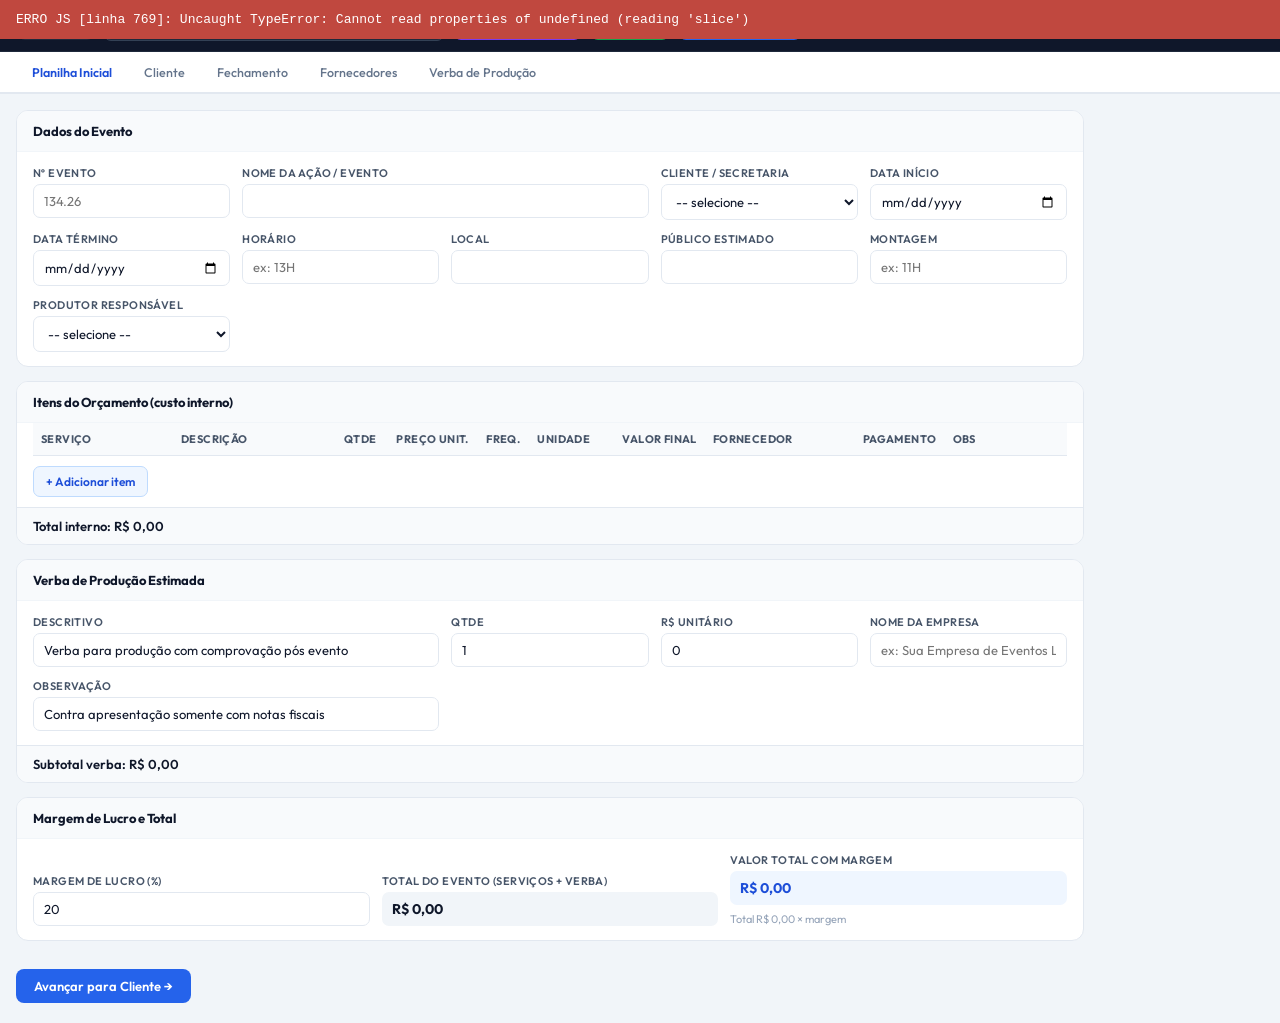
==== planilha.html @ ce7d6e11 "Add files via upload" ====
<!DOCTYPE html>
<html lang="pt-BR">
<head>
<meta charset="UTF-8">
<meta name="viewport" content="width=device-width, initial-scale=1.0">
<title>Planilha Orçamentária</title>
<link rel="preconnect" href="https://fonts.googleapis.com">
<link rel="preconnect" href="https://fonts.gstatic.com" crossorigin>
<link href="https://fonts.googleapis.com/css2?family=Outfit:wght@400;500;600;700&display=swap" rel="stylesheet">
<style>
/* Reset e base */
*, *::before, *::after { box-sizing: border-box; margin: 0; padding: 0; }
body { font-family: 'Outfit', 'Inter', sans-serif; background: #F1F5F9; color: #0F172A; font-size: 13px; }

/* ── Topbar GEP-style ── */
.plnl-topbar {
  position: sticky; top: 0; z-index: 100;
  background: #0F172A; color: #fff;
  display: flex; align-items: center; gap: 10px;
  padding: 10px 18px; border-bottom: 1px solid #1E293B;
  min-height: 52px;
}
.plnl-topbar-title { font-size: 14px; font-weight: 600; flex: 1; white-space: nowrap; overflow: hidden; text-overflow: ellipsis; }
.plnl-topbar-sub { font-size: 11px; color: #94A3B8; }
.plnl-btn { padding: 7px 13px; border: none; border-radius: 7px; font-size: 12px; font-weight: 600; cursor: pointer; display: inline-flex; align-items: center; gap: 5px; font-family: inherit; }
.plnl-btn-close { background: #1E293B; color: #94A3B8; }
.plnl-btn-close:hover { background: #334155; color: #fff; }
.plnl-btn-save { background: #16A34A; color: #fff; }
.plnl-btn-save:hover { background: #15803D; }
.plnl-btn-excel { background: #2563EB; color: #fff; }
.plnl-btn-excel:hover { background: #1D4ED8; }
.plnl-btn-vincular { background: #7C3AED; color: #fff; }
.plnl-btn-vincular:hover { background: #6D28D9; }
#plnlNomeInput {
  background: #1E293B; border: 1px solid #334155; border-radius: 7px;
  color: #fff; padding: 6px 10px; font-size: 13px; font-weight: 600;
  font-family: inherit; min-width: 200px; flex: 1; max-width: 340px;
}
#plnlNomeInput::placeholder { color: #475569; }
#plnlNomeInput:focus { outline: none; border-color: #2563EB; }

/* ── Tabs ── */
.plnl-tabs-bar {
  background: #fff; border-bottom: 2px solid #E2E8F0;
  display: flex; gap: 0; overflow-x: auto; padding: 0 16px;
  position: sticky; top: 52px; z-index: 90;
}
.plnl-tabs-bar::-webkit-scrollbar { height: 3px; }
.plnl-tabs-bar::-webkit-scrollbar-thumb { background: #CBD5E1; }
.plnl-tab {
  padding: 12px 16px; font-size: 12.5px; font-weight: 500;
  color: #64748B; cursor: pointer; white-space: nowrap;
  border-bottom: 2px solid transparent; margin-bottom: -2px;
  transition: color .15s, border-color .15s;
}
.plnl-tab:hover { color: #1D4ED8; }
.plnl-tab.active { color: #1D4ED8; border-bottom-color: #2563EB; font-weight: 600; }

/* ── Conteúdo ── */
.content-area { padding: 16px; max-width: 1100px; }
.tab-section { display: none; }
.tab-section.active { display: block; }

/* ── Cards ── */
.card { background: #fff; border: 1px solid #E2E8F0; border-radius: 12px; margin-bottom: 14px; overflow: hidden; }
.card-title { font-size: 13px; font-weight: 700; color: #0F172A; padding: 12px 16px; border-bottom: 1px solid #F1F5F9; background: #F8FAFC; }
.card--accent .card-title { background: #EFF6FF; color: #1D4ED8; border-bottom-color: #DBEAFE; }
.card--fech .card-title { background: #F0FDF4; color: #166534; border-bottom-color: #DCFCE7; }
.card--forn .card-title { background: #FFFBEB; color: #92400E; border-bottom-color: #FEF3C7; }
.card--verba .card-title { background: #FFF1F2; color: #9F1239; border-bottom-color: #FFE4E6; }
.card--cad .card-title { background: #F8FAFC; }

/* ── Form grid ── */
.form-grid { display: grid; grid-template-columns: repeat(auto-fit, minmax(180px, 1fr)); gap: 12px; padding: 14px 16px; }
.form-field { display: flex; flex-direction: column; gap: 4px; }
.form-field.col-span-2 { grid-column: span 2; }
.form-field.col-span-3 { grid-column: span 3; }
.form-field label { font-size: 11px; font-weight: 600; color: #475569; text-transform: uppercase; letter-spacing: .4px; }
.form-field input, .form-field select, .form-field textarea {
  padding: 8px 10px; border: 1.5px solid #E2E8F0; border-radius: 7px;
  font-size: 13px; color: #0F172A; background: #fff; font-family: inherit;
  transition: border-color .15s;
}
.form-field input:focus, .form-field select:focus, .form-field textarea:focus {
  outline: none; border-color: #2563EB;
}
.form-field input[readonly], .form-field input[disabled] {
  background: #F8FAFC; color: #64748B;
}
.form-field textarea { resize: vertical; min-height: 60px; }
.total-display { padding: 8px 10px; background: #F1F5F9; border-radius: 7px; font-weight: 700; font-size: 14px; color: #0F172A; }
.total-display--hl { background: #EFF6FF; color: #1D4ED8; }
.total-hint { font-size: 11px; color: #94A3B8; margin-top: 3px; }

/* ── Tabelas ── */
.table-wrap { overflow-x: auto; padding: 0 16px; }
table { width: 100%; border-collapse: collapse; font-size: 12.5px; }
thead tr { background: #F8FAFC; }
th { padding: 9px 8px; text-align: left; font-size: 11px; font-weight: 700; color: #475569; text-transform: uppercase; letter-spacing: .4px; border-bottom: 1.5px solid #E2E8F0; white-space: nowrap; }
td { padding: 8px 6px; border-bottom: 1px solid #F1F5F9; vertical-align: middle; }
tr:last-child td { border-bottom: none; }
td input, td select { width: 100%; padding: 5px 7px; border: 1.5px solid transparent; border-radius: 5px; font-size: 12px; font-family: inherit; background: transparent; color: #0F172A; }
td input:focus, td select:focus { outline: none; border-color: #2563EB; background: #fff; }
td input[list] { min-width: 120px; }
.col-del { width: 30px; }
.col-num { width: 90px; }
.col-sm { width: 80px; }
.col-servico { width: 130px; }
.col-forn { min-width: 150px; }
.col-desc { min-width: 160px; }
.col-obs { min-width: 120px; }
.btn-del { background: none; border: none; cursor: pointer; color: #DC2626; font-size: 15px; padding: 2px 6px; border-radius: 4px; }
.btn-del:hover { background: #FEF2F2; }

/* ── Rodapé de tabela ── */
.table-actions { display: flex; gap: 8px; padding: 10px 16px; flex-wrap: wrap; align-items: center; }
.btn-table-add { padding: 7px 12px; background: #EFF6FF; color: #1D4ED8; border: 1px solid #BFDBFE; border-radius: 7px; font-size: 12px; font-weight: 600; cursor: pointer; font-family: inherit; }
.btn-table-add:hover { background: #DBEAFE; }
.btn-table-sec { padding: 7px 12px; background: #F0FDF4; color: #166534; border: 1px solid #BBF7D0; border-radius: 7px; font-size: 12px; font-weight: 600; cursor: pointer; font-family: inherit; }
.btn-table-sec:hover { background: #DCFCE7; }
.total-bar { padding: 10px 16px; background: #F8FAFC; border-top: 1px solid #E2E8F0; font-size: 13px; font-weight: 600; color: #0F172A; }

/* ── Info note ── */
.info-note { margin-bottom: 12px; padding: 10px 14px; background: #EFF6FF; border: 1px solid #BFDBFE; border-radius: 8px; font-size: 12px; color: #1E40AF; }
.info-note--cad { background: #F0FDF4; border-color: #BBF7D0; color: #166534; }

/* ── Ações de seção ── */
.section-actions { display: flex; gap: 8px; align-items: center; padding: 14px 0 4px; flex-wrap: wrap; }
.btn-next { padding: 9px 18px; background: #2563EB; color: #fff; border: none; border-radius: 8px; font-size: 13px; font-weight: 600; cursor: pointer; font-family: inherit; }
.btn-next:hover { background: #1D4ED8; }
.btn-back { padding: 9px 18px; background: #F1F5F9; color: #475569; border: 1px solid #E2E8F0; border-radius: 8px; font-size: 13px; font-weight: 600; cursor: pointer; font-family: inherit; }
.btn-back:hover { background: #E2E8F0; }
.btn-print { padding: 9px 14px; background: #F8FAFC; color: #475569; border: 1px solid #E2E8F0; border-radius: 8px; font-size: 13px; cursor: pointer; font-family: inherit; }
.msg { font-size: 12px; color: #64748B; }

/* ── Modal vincular ── */
.plnl-modal-bg { display:none; position:fixed; inset:0; background:rgba(0,0,0,.5); z-index:999; align-items:center; justify-content:center; }
.plnl-modal-bg.open { display:flex; }
.plnl-modal { background:#fff; border-radius:14px; padding:24px; max-width:480px; width:90%; }
.plnl-modal h3 { font-size:15px; font-weight:700; margin-bottom:14px; color:#0F172A; }
.plnl-modal select { width:100%; padding:10px; border:1.5px solid #E2E8F0; border-radius:8px; font-size:13px; font-family:inherit; color:#0F172A; margin-bottom:14px; }
.plnl-modal-btns { display:flex; gap:8px; justify-content:flex-end; }
</style>
</head>
<body>

<!-- TOPBAR GEP-style -->
<div class="plnl-topbar">
  <button class="plnl-btn plnl-btn-close" onclick="plnlClose()" title="Fechar">✕ Fechar</button>
  <input type="text" id="plnlNomeInput" placeholder="Nome da planilha..." oninput="plnlAutoSave()">
  <button class="plnl-btn plnl-btn-vincular" onclick="plnlAbrirVincular()">🔗 Vincular evento</button>
  <button class="plnl-btn plnl-btn-save" onclick="plnlSalvar()">💾 Salvar</button>
  <button class="plnl-btn plnl-btn-excel" onclick="gerarExcel()">📊 Exportar Excel</button>
</div>

<!-- BARRA DE ABAS -->
<div class="plnl-tabs-bar">
  <div class="plnl-tab active" onclick="plnlTab('inicial')">Planilha Inicial</div>
  <div class="plnl-tab" onclick="plnlTab('cliente')">Cliente</div>
  <div class="plnl-tab" onclick="plnlTab('fechamento')">Fechamento</div>
  <div class="plnl-tab" onclick="plnlTab('fornecedores')">Fornecedores</div>
  <div class="plnl-tab" onclick="plnlTab('verba')">Verba de Produção</div>
  
  
</div>

<!-- CONTEÚDO DAS ABAS -->
<div class="content-area">

      <!-- Datalists globais -->
      <datalist id="dl-fornecedores"></datalist>
      <datalist id="dl-servicos">
        <option value="Iluminação Cênica">
        <option value="Iluminação de Palco">
        <option value="Sonorização">
        <option value="Gerador">
        <option value="Estrutura de Palco">
        <option value="Estrutura Metálica">
        <option value="Tendas">
        <option value="Segurança">
        <option value="Brigadistas">
        <option value="Decoração">
        <option value="Buffet">
        <option value="Filmagem">
        <option value="Fotografia">
        <option value="Transmissão ao Vivo">
        <option value="Rádio Comunicação">
        <option value="Limpeza">
        <option value="Transporte">
        <option value="Hospedagem">
        <option value="Locução">
        <option value="Atrações Artísticas">
      </datalist>

      <!-- ===== ABA 1: PLANILHA INICIAL ===== -->
      <div class="tab-section active" id="tab-inicial">

        <div class="card">
          <div class="card-title">Dados do Evento</div>
          <div class="form-grid">
            <div class="form-field">
              <label>Nº Evento</label>
              <input type="text" id="numEvento" placeholder="134.26">
            </div>
            <div class="form-field col-span-2">
              <label>Nome da Ação / Evento</label>
              <input type="text" id="nomeEvento">
            </div>
            <div class="form-field">
              <label>Cliente / Secretaria</label>
              <select id="cliente"></select>
            </div>
            <div class="form-field">
              <label>Data Início</label>
              <input type="date" id="dataInicio">
            </div>
            <div class="form-field">
              <label>Data Término</label>
              <input type="date" id="dataTermino">
            </div>
            <div class="form-field">
              <label>Horário</label>
              <input type="text" id="horario" placeholder="ex: 13H">
            </div>
            <div class="form-field">
              <label>Local</label>
              <input type="text" id="local">
            </div>
            <div class="form-field">
              <label>Público Estimado</label>
              <input type="text" id="publicoEstimado">
            </div>
            <div class="form-field">
              <label>Montagem</label>
              <input type="text" id="montagem" placeholder="ex: 11H">
            </div>
            <div class="form-field">
              <label>Produtor Responsável</label>
              <select id="produtor"></select>
            </div>
          </div>
        </div>

        <div class="card">
          <div class="card-title">Itens do Orçamento (custo interno)</div>
          <div class="table-wrap">
            <table id="itensTable">
              <thead>
                <tr>
                  <th style="min-width:140px">Serviço</th>
                  <th style="min-width:160px">Descrição</th>
                  <th style="width:60px;text-align:center">Qtde</th>
                  <th style="width:90px;text-align:right">Preço Unit.</th>
                  <th style="width:55px;text-align:center">Freq.</th>
                  <th style="width:90px">Unidade</th>
                  <th style="width:100px;text-align:right">Valor Final</th>
                  <th style="min-width:150px">Fornecedor</th>
                  <th style="width:90px">Pagamento</th>
                  <th style="min-width:100px">OBS</th>
                  <th style="width:28px"></th>
                </tr>
              </thead>
              <tbody id="itensBody"></tbody>
            </table>
          </div>
          <div class="table-actions">
            <button type="button" class="btn-table-add" id="addRowBtn">+ Adicionar item</button>
          </div>
          <div class="total-bar">Total interno: <span id="totalGeral">R$ 0,00</span></div>
        </div>

        <div class="card">
          <div class="card-title">Verba de Produção Estimada</div>
          <div class="form-grid">
            <div class="form-field col-span-2">
              <label>Descritivo</label>
              <input type="text" id="verbaEstDescritivo" value="Verba para produção com comprovação pós evento">
            </div>
            <div class="form-field">
              <label>Qtde</label>
              <input type="number" id="verbaEstQtde" step="any" value="1">
            </div>
            <div class="form-field">
              <label>R$ Unitário</label>
              <input type="number" id="verbaEstUnitario" step="any" value="0">
            </div>
            <div class="form-field">
              <label>Nome da Empresa</label>
              <input type="text" id="nomeEmpresa" placeholder="ex: Sua Empresa de Eventos Ltda">
            </div>
            <div class="form-field col-span-2">
              <label>Observação</label>
              <input type="text" id="verbaEstObs" value="Contra apresentação somente com notas fiscais">
            </div>
          </div>
          <div class="total-bar">Subtotal verba: <span id="totalVerbaEst">R$ 0,00</span></div>
        </div>

        <div class="card">
          <div class="card-title">Margem de Lucro e Total</div>
          <div class="form-grid" style="align-items:end">
            <div class="form-field">
              <label>Margem de Lucro (%)</label>
              <input type="number" id="margemLucro" step="any" value="20">
            </div>
            <div class="form-field">
              <label>Total do Evento (Serviços + Verba)</label>
              <div class="total-display" id="totalDoEvento">R$ 0,00</div>
            </div>
            <div class="form-field">
              <label>Valor Total com Margem</label>
              <div class="total-display total-display--hl" id="valorComMargem">R$ 0,00</div>
              <div class="total-hint">Total <span id="custoBaseMargem">R$ 0,00</span> × margem</div>
            </div>
          </div>
        </div>

        <div class="section-actions">
          <button type="button" class="btn-next" id="avancarClienteBtn">Avançar para Cliente →</button>
        </div>
      </div>

      <!-- ===== ABA 2: CLIENTE ===== -->
      <div class="tab-section" id="tab-cliente">
        <div class="info-note">
          Este é o documento que será encaminhado ao cliente. Os dados do evento vêm automaticamente da Planilha Inicial.
          Use "Trazer itens" para importar os itens já lançados (o preço pode ser editado para aplicar markup).
        </div>

        <div class="card card--accent">
          <div class="card-title">Resumo do Evento</div>
          <div class="form-grid">
            <div class="form-field"><label>Projeto Nº</label><input type="text" id="cProjeto" readonly></div>
            <div class="form-field col-span-2"><label>Evento</label><input type="text" id="cEvento" readonly></div>
            <div class="form-field"><label>Data</label><input type="text" id="cData" readonly></div>
            <div class="form-field"><label>Horário</label><input type="text" id="cHorario" readonly></div>
            <div class="form-field"><label>Local</label><input type="text" id="cLocal" readonly></div>
            <div class="form-field"><label>PAX / Público</label><input type="text" id="cPax" readonly></div>
          </div>
        </div>

        <div class="card card--accent">
          <div class="card-title">Itens da Proposta ao Cliente</div>
          <div class="table-wrap">
            <table id="clienteItensTable">
              <thead>
                <tr>
                  <th class="col-servico">Serviço</th>
                  <th class="col-desc">Descrição</th>
                  <th class="col-num">Qtde</th>
                  <th class="col-num">R$ Unitário</th>
                  <th class="col-num">Freq.</th>
                  <th class="col-num">Valor Final</th>
                  <th class="col-del"></th>
                </tr>
              </thead>
              <tbody id="clienteItensBody"></tbody>
            </table>
          </div>
          <div class="table-actions">
            <button type="button" class="btn-table-sec" id="trazerItensBtn">↺ Trazer itens da Planilha Inicial</button>
            <button type="button" class="btn-table-add" id="addClienteRowBtn">+ Adicionar item</button>
          </div>
          <div class="total-bar">Valor total ao cliente: <span id="totalCliente">R$ 0,00</span></div>
        </div>

        <div class="card card--accent">
          <div class="card-title">Condições</div>
          <div class="form-grid">
            <div class="form-field col-span-3">
              <label>Observações</label>
              <textarea id="observacoes" rows="2"></textarea>
            </div>
            <div class="form-field">
              <label>Prazo de Validade do Orçamento</label>
              <input type="text" id="prazoValidade" placeholder="ex: 10 dias">
            </div>
          </div>
        </div>

        <div class="section-actions">
          <button type="button" class="btn-back" id="voltarInicialBtn">← Planilha Inicial</button>
          <button type="button" class="btn-next" id="avancarFechamentoBtn">Avançar para Fechamento →</button>
        </div>
      </div>

      <!-- ===== ABA 3: FECHAMENTO ===== -->
      <div class="tab-section" id="tab-fechamento">
        <div class="info-note">
          Aqui o produtor fecha os custos reais do evento. Use "Trazer itens" para importar e ajuste o que mudou.
        </div>

        <div class="card card--fech">
          <div class="card-title">Dados do Evento</div>
          <div class="form-grid">
            <div class="form-field"><label>Nº do Evento</label><input type="text" id="numEventoFech"></div>
            <div class="form-field"><label>Cliente / Secretaria</label><select id="clienteFech"></select></div>
            <div class="form-field col-span-2"><label>Nome da Ação / Evento</label><input type="text" id="nomeEventoFech"></div>
            <div class="form-field"><label>Data Início</label><input type="date" id="dataInicioFech"></div>
            <div class="form-field"><label>Data Término</label><input type="date" id="dataTerminoFech"></div>
            <div class="form-field"><label>Horário</label><input type="text" id="horarioFech"></div>
            <div class="form-field"><label>Local</label><input type="text" id="localFech"></div>
            <div class="form-field"><label>Público Estimado</label><input type="text" id="publicoEstimadoFech"></div>
            <div class="form-field"><label>Montagem</label><input type="text" id="montagemFech"></div>
            <div class="form-field"><label>Produtor Responsável</label><select id="produtorFech"></select></div>
          </div>
          <div class="table-actions" style="margin-top:8px">
            <button type="button" class="btn-table-sec" id="atualizarHeaderFechBtn">↺ Atualizar dados (da Planilha Inicial)</button>
          </div>
        </div>

        <div class="card card--fech">
          <div class="card-title">Itens de Fechamento</div>
          <div class="table-wrap">
            <table id="fechamentoItensTable">
              <thead>
                <tr>
                  <th class="col-servico">Serviço</th>
                  <th class="col-desc">Descrição</th>
                  <th class="col-num">Qtde</th>
                  <th class="col-num">Preço Unit.</th>
                  <th class="col-num">Freq.</th>
                  <th class="col-sm">Unidade</th>
                  <th class="col-num">Valor Final</th>
                  <th class="col-forn">Fornecedor</th>
                  <th class="col-sm">Pagamento</th>
                  <th class="col-obs">OBS</th>
                  <th class="col-del"></th>
                </tr>
              </thead>
              <tbody id="fechamentoItensBody"></tbody>
            </table>
          </div>
          <div class="table-actions">
            <button type="button" class="btn-table-sec" id="trazerFechamentoBtn">↺ Trazer itens da Planilha Inicial</button>
            <button type="button" class="btn-table-add" id="addFechamentoRowBtn">+ Adicionar item</button>
          </div>
          <div class="total-bar">Total de fechamento: <span id="totalFechamento">R$ 0,00</span></div>
        </div>

        <div class="section-actions">
          <button type="button" class="btn-back" id="voltarClienteBtn">← Cliente</button>
          <button type="button" class="btn-next" id="avancarFornecedoresBtn">Avançar para Fornecedores →</button>
        </div>
      </div>

      <!-- ===== ABA 4: FORNECEDORES ===== -->
      <div class="tab-section" id="tab-fornecedores">
        <div class="info-note">
          Controle de pagamento aos fornecedores. Use "Trazer fornecedores" para importar automaticamente cada fornecedor
          único usado no fechamento com valor total já preenchido.
        </div>

        <div class="card card--forn">
          <div class="card-title">Resumo do Evento</div>
          <div class="form-grid">
            <div class="form-field"><label>Cliente</label><input type="text" id="fCliente" readonly></div>
            <div class="form-field"><label>Nº do Evento</label><input type="text" id="fNumEvento" readonly></div>
            <div class="form-field col-span-2"><label>Evento</label><input type="text" id="fEvento" readonly></div>
            <div class="form-field"><label>Data Início</label><input type="text" id="fDataInicio" readonly></div>
            <div class="form-field"><label>Local</label><input type="text" id="fLocal" readonly></div>
            <div class="form-field"><label>Produtor</label><input type="text" id="fProdutor" readonly></div>
          </div>
        </div>

        <div class="card card--forn">
          <div class="card-title">Fornecedores</div>
          <div class="table-wrap">
            <table id="fornecedoresTable">
              <thead>
                <tr>
                  <th class="col-forn">Fornecedor</th>
                  <th>CNPJ</th>
                  <th>Contato</th>
                  <th>Telefone</th>
                  <th class="col-num">Valor Final</th>
                  <th class="col-sm">Pagamento</th>
                  <th>Vencimento</th>
                  <th class="col-obs">Observações</th>
                  <th class="col-del"></th>
                </tr>
              </thead>
              <tbody id="fornecedoresBody"></tbody>
            </table>
          </div>
          <div class="table-actions">
            <button type="button" class="btn-table-sec" id="trazerFornecedoresBtn">↺ Trazer fornecedores do Fechamento</button>
            <button type="button" class="btn-table-add" id="addFornecedorRowBtn">+ Adicionar fornecedor</button>
          </div>
          <div class="total-bar">Total a pagar: <span id="totalFornecedores">R$ 0,00</span></div>
        </div>

        <div class="section-actions">
          <button type="button" class="btn-back" id="voltarFechamentoBtn">← Fechamento</button>
          <button type="button" class="btn-print" id="imprimirFornecedoresBtn">Imprimir</button>
          <button type="button" class="btn-next" id="avancarVerbaBtn">Avançar para Verba →</button>
        </div>
      </div>

      <!-- ===== ABA 5: VERBA DE PRODUÇÃO ===== -->
      <div class="tab-section" id="tab-verba">
        <div class="info-note">
          Registre aqui os gastos de verba de produção. Ao final, use "Exportar Excel" para baixar o arquivo completo.
        </div>

        <div class="card card--verba">
          <div class="card-title">Resumo do Evento</div>
          <div class="form-grid">
            <div class="form-field"><label>Nº do Evento</label><input type="text" id="vNumEvento" readonly></div>
            <div class="form-field"><label>Data do Evento</label><input type="text" id="vData" readonly></div>
            <div class="form-field col-span-2"><label>Evento</label><input type="text" id="vEvento" readonly></div>
            <div class="form-field"><label>Produtor</label><input type="text" id="vProdutor" readonly></div>
          </div>
        </div>

        <div class="card card--verba">
          <div class="card-title">Itens de Verba de Produção</div>
          <div class="table-wrap">
            <table id="verbaTable">
              <thead>
                <tr>
                  <th class="col-forn">Produtor</th>
                  <th class="col-desc">Item</th>
                  <th class="col-num">Valor (R$)</th>
                  <th class="col-obs">OBS</th>
                  <th class="col-del"></th>
                </tr>
              </thead>
              <tbody id="verbaBody"></tbody>
            </table>
          </div>
          <div class="table-actions">
            <button type="button" class="btn-table-add" id="addVerbaRowBtn">+ Adicionar item</button>
          </div>
          <div class="total-bar">Total de verba gasta: <span id="totalVerba">R$ 0,00</span></div>
          <div id="totalPorProdutor" style="margin-top:10px;border-top:1px solid var(--border);padding-top:10px;font-size:13px;color:var(--text-secondary)"></div>
        </div>

        <div class="section-actions">
          <button type="button" class="btn-back" id="voltarFornecedoresBtn">← Fornecedores</button>
          <button type="button" class="btn-print" id="imprimirVerbaBtn">Imprimir</button>
          <span class="msg" id="msg"></span>
        </div>
      </div>

      <!-- ===== ABA CADASTRO ===== -->
      
      </div>

      <!-- ===== ABA CATÁLOGO DE SERVIÇOS ===== -->
      
      </div>

    </div><!-- end content-area -->

<!-- MODAL: Vincular Evento -->
<div class="plnl-modal-bg" id="plnlVincularModal">
  <div class="plnl-modal">
    <h3>🔗 Vincular a uma Visita / Evento</h3>
    <select id="plnlVincularSel">
      <option value="">-- selecione --</option>
    </select>
    <div class="plnl-modal-btns">
      <button class="plnl-btn plnl-btn-close" onclick="plnlFecharVincular()">Cancelar</button>
      <button class="plnl-btn plnl-btn-save" onclick="plnlConfirmarVincular()">Vincular e preencher</button>
    </div>
  </div>
</div>

<!-- datalist para fornecedores (autocomplete) -->
<datalist id="dl-fornecedores"></datalist>
<datalist id="dl-servicos"></datalist>
<datalist id="dl-catalogo-gep"></datalist>

<script src="lib/exceljs.min.js"></script>
<script src="js/data.js"></script>
<script src="js/app.js"></script>
<script src="js/excel.js"></script>
<script>
/* ── Integração GEP ── */
var _plnlId = null;
var _plnlIsNew = false;
var _autoSaveTimer = null;

function plnlGetId(){
  if(_plnlId) return _plnlId;
  var params = new URLSearchParams(window.location.search);
  _plnlId = params.get('id') || localStorage.getItem('plnl_open_id') || ('plnl_'+Date.now());
  _plnlIsNew = localStorage.getItem('plnl_is_new') === '1';
  return _plnlId;
}

/* Trocar showTab do app original pelo plnlTab */
function plnlTab(name){
  document.querySelectorAll('.tab-section').forEach(function(s){ s.classList.remove('active'); });
  document.querySelectorAll('.plnl-tab').forEach(function(t){ t.classList.remove('active'); });
  var sec = document.getElementById('tab-'+name);
  if(sec) sec.classList.add('active');
  var tabs = ['inicial','cliente','fechamento','fornecedores','verba'];
  var idx = tabs.indexOf(name);
  var allTabs = document.querySelectorAll('.plnl-tab');
  if(allTabs[idx]) allTabs[idx].classList.add('active');
  atualizarTopbar && atualizarTopbar();
}
/* Override showTab do app.js */
window.showTab = function(name){ plnlTab(name); };

/* ── Carregar dados GEP nos dropdowns ── */
function plnlInitGEPData(){
  /* Fornecedores */
  var forns = [];
  try{ forns = JSON.parse(localStorage.getItem('vtp_fornecedores_v1')||'[]'); }catch(e){}
  var dl = document.getElementById('dl-fornecedores');
  if(dl){ dl.innerHTML = ''; forns.forEach(function(f){ var o=document.createElement('option'); o.value=f.nome||f.name||''; dl.appendChild(o); }); }
  window.fornecedorNomes = forns.map(function(f){ return f.nome||f.name||''; });
  window.fornecedorPrazo = {};
  window.fornecedorData = {};
  forns.forEach(function(f){
    var n = f.nome||f.name||'';
    if(f.prazo) window.fornecedorPrazo[n] = f.prazo;
    window.fornecedorData[n] = f;
  });

  /* Catálogo de serviços — GEP */
  var cat = [];
  try{ cat = JSON.parse(localStorage.getItem('vtp_catalogo_v1')||'[]'); }catch(e){}
  window._gepCatalogo = cat;
  ['dl-servicos','dl-catalogo-gep'].forEach(function(dlId){
    var dlEl = document.getElementById(dlId);
    if(!dlEl) return;
    dlEl.innerHTML = '';
    cat.forEach(function(s){
      var o = document.createElement('option');
      o.value = s.nome || s.servico || s || '';
      if(s.preco) o.dataset.preco = s.preco;
      dlEl.appendChild(o);
    });
  });

  /* Secretarias no select cliente */
  var secs = [];
  try{ secs = JSON.parse(localStorage.getItem('vtp_secretarias_v1')||'[]'); }catch(e){}
  var secNames = secs.map(function(s){ return s.nome||s||''; }).filter(Boolean);
  if(!secNames.length && window.LISTAS) secNames = window.LISTAS.secretarias||[];
  ['cliente','clienteFech'].forEach(function(id){
    var sel=document.getElementById(id);
    if(!sel) return;
    sel.innerHTML='<option value="">-- selecione --</option>';
    secNames.forEach(function(s){ var o=document.createElement('option'); o.value=s; o.textContent=s; sel.appendChild(o); });
  });

  /* Produtores */
  var prods = [];
  try{ prods = JSON.parse(localStorage.getItem('vtp_produtores_v1')||'[]'); }catch(e){}
  var prodNames = prods.map(function(p){ return p.nome||p||''; }).filter(Boolean);
  if(!prodNames.length && window.LISTAS) prodNames = window.LISTAS.produtores||[];
  ['produtor','produtorFech'].forEach(function(id){
    var sel=document.getElementById(id);
    if(!sel) return;
    sel.innerHTML='<option value="">-- selecione --</option>';
    prodNames.forEach(function(s){ var o=document.createElement('option'); o.value=s; o.textContent=s; sel.appendChild(o); });
  });

  /* Catálogo de serviços na aba Catálogo */
  if(typeof renderCatalogoServicos==='function') renderCatalogoServicos();
}

/* ── Carregar planilha salva ── */
function plnlCarregarDados(){
  var id = plnlGetId();
  var list = [];
  try{ list = JSON.parse(localStorage.getItem('vtp_planilhas_v1')||'[]'); }catch(e){}
  var p = list.find(function(x){ return x.id===id; });
  if(!p || _plnlIsNew) return; // nova planilha = em branco

  /* Preencher nome */
  var ni = document.getElementById('plnlNomeInput');
  if(ni && p.nome) ni.value = p.nome;

  /* Preencher dados das abas */
  var d = p.dados || {};
  function setVal(id, val){ var el=document.getElementById(id); if(el && val!==undefined) el.value=val||''; }
  setVal('numEvento', d.numEvento);
  setVal('nomeEvento', d.nomeEvento);
  setVal('cliente', d.cliente);
  setVal('dataInicio', d.dataInicio);
  setVal('dataTermino', d.dataTermino);
  setVal('horario', d.horario);
  setVal('local', d.local);
  setVal('publicoEstimado', d.publicoEstimado);
  setVal('montagem', d.montagem);
  setVal('produtor', d.produtor);
  setVal('verbaEstDescritivo', d.verbaEstDescritivo);
  setVal('verbaEstQtde', d.verbaEstQtde);
  setVal('verbaEstUnitario', d.verbaEstUnitario);
  setVal('nomeEmpresa', d.nomeEmpresa);
  setVal('verbaEstObs', d.verbaEstObs);
  setVal('margemLucro', d.margemLucro);

  /* Itens */
  if(d.itens) restoreItens('itensBody', d.itens, 'inicial');
  if(d.clienteItens) restoreItens('clienteItensBody', d.clienteItens, 'cliente');
  if(d.fechamentoItens) restoreItens('fechamentoItensBody', d.fechamentoItens, 'fechamento');
  if(d.fornecedoresItens) restoreItens('fornecedoresBody', d.fornecedoresItens, 'forn');
  if(d.verbaItens) restoreItens('verbaBody', d.verbaItens, 'verba');

  /* Cadastro de fornecedores */
  if(d.cadastroRows && typeof renderCadastro==='function'){
    window._cadastroData = d.cadastroRows;
    renderCadastro();
  }

  /* Recalcular totais */
  if(typeof calcTotal==='function') calcTotal();
  if(typeof calcTotalCliente==='function') calcTotalCliente();
  if(typeof calcTotalFechamento==='function') calcTotalFechamento();
  if(typeof calcTotalFornecedores==='function') calcTotalFornecedores();
  if(typeof calcTotalVerba==='function') calcTotalVerba();
  if(typeof atualizarHeadersLinkados==='function') atualizarHeadersLinkados();
}

function restoreItens(bodyId, itens, tipo){
  if(!itens || !itens.length) return;
  itens.forEach(function(item){
    if(tipo==='inicial' && typeof addRowFn==='function') addRowFn(item);
    else if(tipo==='cliente' && typeof addClienteRowFn==='function') addClienteRowFn(item);
    else if(tipo==='fechamento' && typeof addFechamentoRowFn==='function') addFechamentoRowFn(item);
    else if(tipo==='forn' && typeof addFornecedorRowFn==='function') addFornecedorRowFn(item);
    else if(tipo==='verba' && typeof addVerbaRowFn==='function') addVerbaRowFn(item);
  });
}

/* ── Coletar dados para salvar ── */
function plnlColetarDados(){
  function getVal(id){ var el=document.getElementById(id); return el?el.value:''; }
  function getItens(bodyId){
    var rows = document.querySelectorAll('#'+bodyId+' tr');
    var result = [];
    rows.forEach(function(tr){
      var inputs = tr.querySelectorAll('input,select');
      var obj = {};
      inputs.forEach(function(inp){ if(inp.name) obj[inp.name]=inp.value; });
      if(Object.keys(obj).length) result.push(obj);
    });
    return result;
  }
  return {
    numEvento: getVal('numEvento'),
    nomeEvento: getVal('nomeEvento'),
    cliente: getVal('cliente'),
    dataInicio: getVal('dataInicio'),
    dataTermino: getVal('dataTermino'),
    horario: getVal('horario'),
    local: getVal('local'),
    publicoEstimado: getVal('publicoEstimado'),
    montagem: getVal('montagem'),
    produtor: getVal('produtor'),
    verbaEstDescritivo: getVal('verbaEstDescritivo'),
    verbaEstQtde: getVal('verbaEstQtde'),
    verbaEstUnitario: getVal('verbaEstUnitario'),
    nomeEmpresa: getVal('nomeEmpresa'),
    verbaEstObs: getVal('verbaEstObs'),
    margemLucro: getVal('margemLucro'),
    itens: getItens('itensBody'),
    clienteItens: getItens('clienteItensBody'),
    fechamentoItens: getItens('fechamentoItensBody'),
    fornecedoresItens: getItens('fornecedoresBody'),
    verbaItens: getItens('verbaBody'),
    cadastroRows: window._cadastroData || []
  };
}

/* ── Salvar ── */
function plnlSalvar(){
  var id = plnlGetId();
  var nome = (document.getElementById('plnlNomeInput').value||'').trim() || 'Planilha sem nome';
  var list = [];
  try{ list = JSON.parse(localStorage.getItem('vtp_planilhas_v1')||'[]'); }catch(e){}
  var idx = list.findIndex(function(x){ return x.id===id; });
  var agora = new Date().toLocaleDateString('pt-BR')+' '+new Date().toLocaleTimeString('pt-BR',{hour:'2-digit',minute:'2-digit'});
  var entry = { id:id, nome:nome, criadoEm: agora, dados: plnlColetarDados() };
  if(idx>=0) list[idx]=entry; else list.unshift(entry);
  localStorage.setItem('vtp_planilhas_v1', JSON.stringify(list));
  localStorage.removeItem('plnl_is_new');
  _plnlIsNew = false;
  if(window.parent && window.parent !== window){
    window.parent.postMessage({type:'plnl_saved', id:id, nome:nome}, '*');
  }
  /* Feedback visual */
  var btn = document.querySelector('.plnl-btn-save');
  if(btn){ var old=btn.textContent; btn.textContent='✓ Salvo!'; setTimeout(function(){ btn.textContent=old; }, 1500); }
}

function plnlAutoSave(){
  clearTimeout(_autoSaveTimer);
  _autoSaveTimer = setTimeout(plnlSalvar, 2000);
}

/* ── Fechar ── */
function plnlClose(){
  plnlSalvar();
  if(window.parent && window.parent !== window){
    window.parent.postMessage({type:'plnl_close'}, '*');
  }
}

/* ── Vincular evento ── */
function plnlAbrirVincular(){
  var sel = document.getElementById('plnlVincularSel');
  sel.innerHTML = '<option value="">-- selecione --</option>';
  var vts = [];
  try{ vts = JSON.parse(localStorage.getItem('vtp_visitas_v2')||'[]'); }catch(e){}
  vts.forEach(function(v){
    if(!v || !v.nome) return;
    var o = document.createElement('option');
    o.value = v.id;
    o.textContent = (v.nome||'Sem nome') + (v.dataEvento?' — '+v.dataEvento:'');
    sel.appendChild(o);
  });
  document.getElementById('plnlVincularModal').classList.add('open');
}

function plnlFecharVincular(){
  document.getElementById('plnlVincularModal').classList.remove('open');
}

function plnlConfirmarVincular(){
  var sel = document.getElementById('plnlVincularSel');
  var vid = sel.value;
  if(!vid){ alert('Selecione um evento'); return; }
  var vts = [];
  try{ vts = JSON.parse(localStorage.getItem('vtp_visitas_v2')||'[]'); }catch(e){}
  var vt = vts.find(function(v){ return v.id===vid; });
  if(!vt){ plnlFecharVincular(); return; }

  /* Preencher campos com dados da VT */
  function setVal(id,val){ var el=document.getElementById(id); if(el&&val) el.value=val; }
  setVal('numEvento', vt.numEvento||vt.numero||'');
  setVal('nomeEvento', vt.nome||vt.nomeEvento||'');
  setVal('cliente', vt.secretaria||vt.cliente||'');
  setVal('dataInicio', vt.dataEvento||vt.dataInicio||'');
  setVal('dataTermino', vt.dataTermino||'');
  setVal('horario', vt.horario||'');
  setVal('local', vt.local||vt.endereco||'');
  setVal('publicoEstimado', vt.publico||vt.publicoEstimado||'');
  setVal('produtor', vt.produtor||'');
  setVal('montagem', vt.montagem||'');
  /* Também preencher nome da planilha */
  var ni = document.getElementById('plnlNomeInput');
  if(ni && !ni.value) ni.value = vt.nome||vt.nomeEvento||'';

  /* Atualizar headers linkados no fechamento */
  if(typeof atualizarHeadersLinkados==='function') atualizarHeadersLinkados();

  plnlFecharVincular();
  plnlSalvar();
}

/* ── Autocomplete catálogo GEP ── */
window.gepAutoFillServico = function(input){
  var val = (input.value||'').trim().toLowerCase();
  if(!val || !window._gepCatalogo) return;
  var item = window._gepCatalogo.find(function(s){
    var nome = (s.nome||s.servico||s||'').toLowerCase();
    return nome === val;
  });
  if(!item) return;
  var tr = input.closest('tr');
  if(!tr) return;
  // Preencher preço se disponível
  if(item.preco || item.valorUnitario){
    var precoInput = tr.querySelector('.f-preco');
    if(precoInput && !precoInput.value) precoInput.value = item.preco || item.valorUnitario || '';
  }
  // Preencher fornecedor se disponível
  if(item.fornecedor){
    var fornInput = tr.querySelector('.f-fornecedor');
    if(fornInput && !fornInput.value) fornInput.value = item.fornecedor || '';
  }
  // Preencher descrição se disponível
  if(item.descricao || item.desc){
    var descInput = tr.querySelector('.f-desc');
    if(descInput && !descInput.value) descInput.value = item.descricao || item.desc || '';
  }
};

/* ── Inicialização ── */
document.addEventListener('DOMContentLoaded', function(){
  plnlInitGEPData();
  setTimeout(function(){ plnlCarregarDados(); }, 100);
});

/* Salvar antes de fechar a aba/iframe */
window.addEventListener('beforeunload', function(){ plnlSalvar(); });
</script>
</body>
</html>
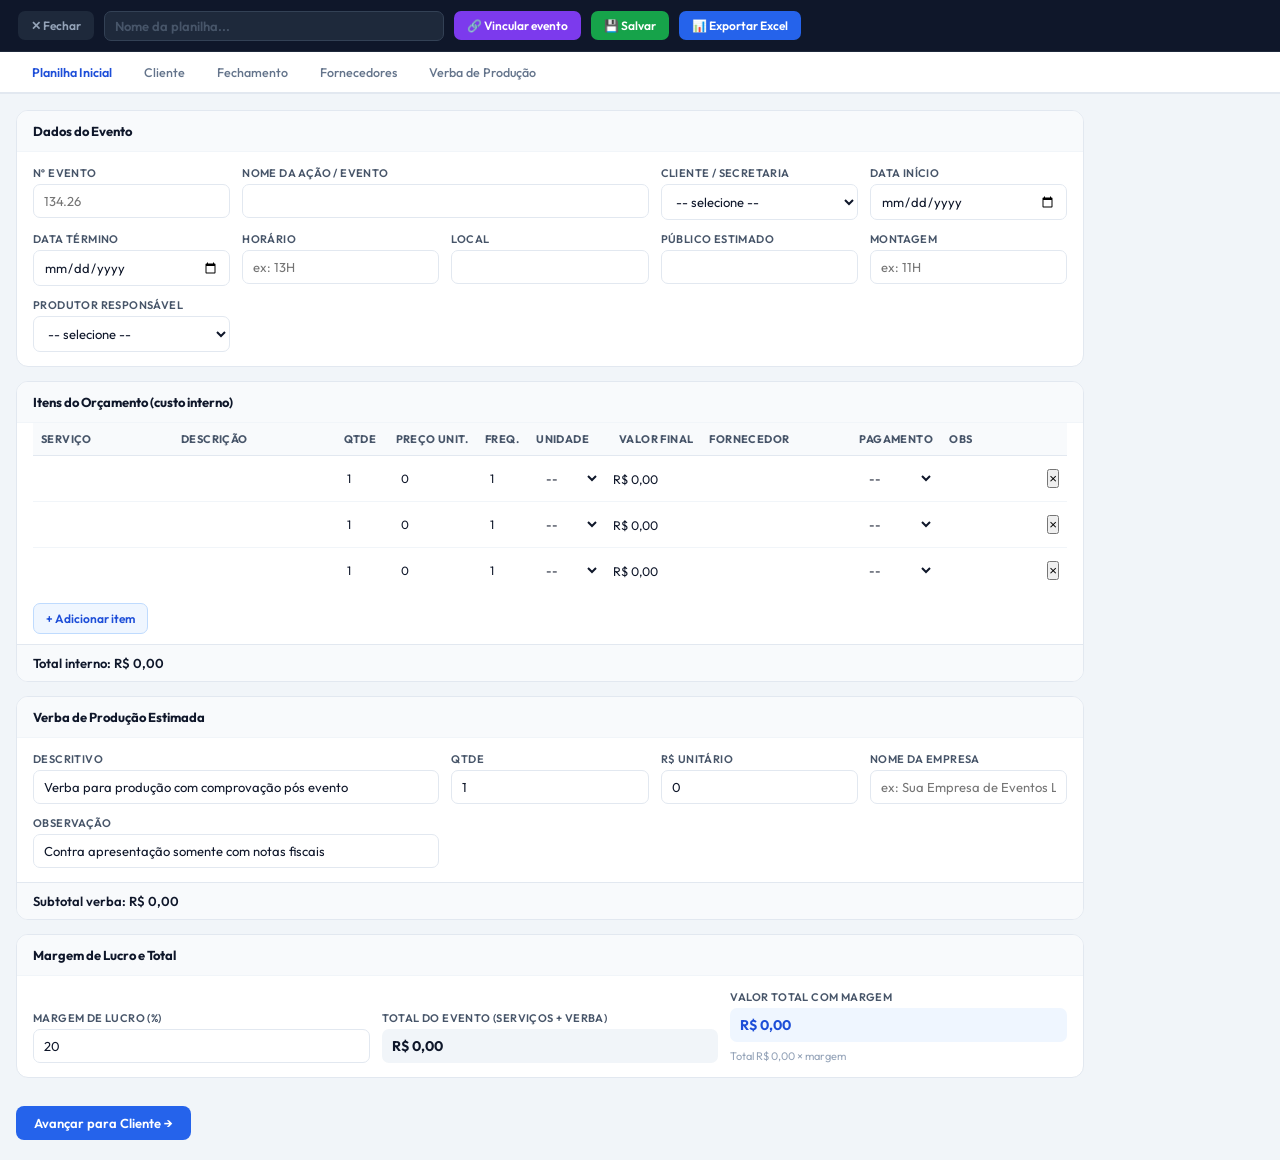
==== commit 25ca8a59: "Add files via upload" ====
--- a/planilha.html
+++ b/planilha.html
@@ -649,17 +649,33 @@
     secNames.forEach(function(s){ var o=document.createElement('option'); o.value=s; o.textContent=s; sel.appendChild(o); });
   });
 
-  /* Produtores */
+  /* Produtores — da lista de usuários do GEP */
   var prods = [];
-  try{ prods = JSON.parse(localStorage.getItem('vtp_produtores_v1')||'[]'); }catch(e){}
-  var prodNames = prods.map(function(p){ return p.nome||p||''; }).filter(Boolean);
-  if(!prodNames.length && window.LISTAS) prodNames = window.LISTAS.produtores||[];
+  try{
+    var users = JSON.parse(localStorage.getItem('vtp_users_v2')||'[]');
+    prods = users.filter(function(u){ return u.ativo!=0; })
+                 .map(function(u){ return u.nome||u.login||''; })
+                 .filter(Boolean);
+  }catch(e){}
+  if(!prods.length){
+    try{ prods = JSON.parse(localStorage.getItem('vtp_produtores_v1')||'[]').map(function(p){ return p.nome||p||''; }).filter(Boolean); }catch(e){}
+  }
   ['produtor','produtorFech'].forEach(function(id){
     var sel=document.getElementById(id);
     if(!sel) return;
     sel.innerHTML='<option value="">-- selecione --</option>';
-    prodNames.forEach(function(s){ var o=document.createElement('option'); o.value=s; o.textContent=s; sel.appendChild(o); });
+    prods.forEach(function(s){ var o=document.createElement('option'); o.value=s; o.textContent=s; sel.appendChild(o); });
   });
+  /* Preencher produtor com o usuário logado automaticamente */
+  try{
+    var sess = JSON.parse(localStorage.getItem('gep_session_v1')||'null');
+    if(sess && sess.nome){
+      var selP = document.getElementById('produtor');
+      if(selP && !selP.value) selP.value = sess.nome;
+      var selPF = document.getElementById('produtorFech');
+      if(selPF && !selPF.value) selPF.value = sess.nome;
+    }
+  }catch(e){}
 
   /* Catálogo de serviços na aba Catálogo */
   if(typeof renderCatalogoServicos==='function') renderCatalogoServicos();
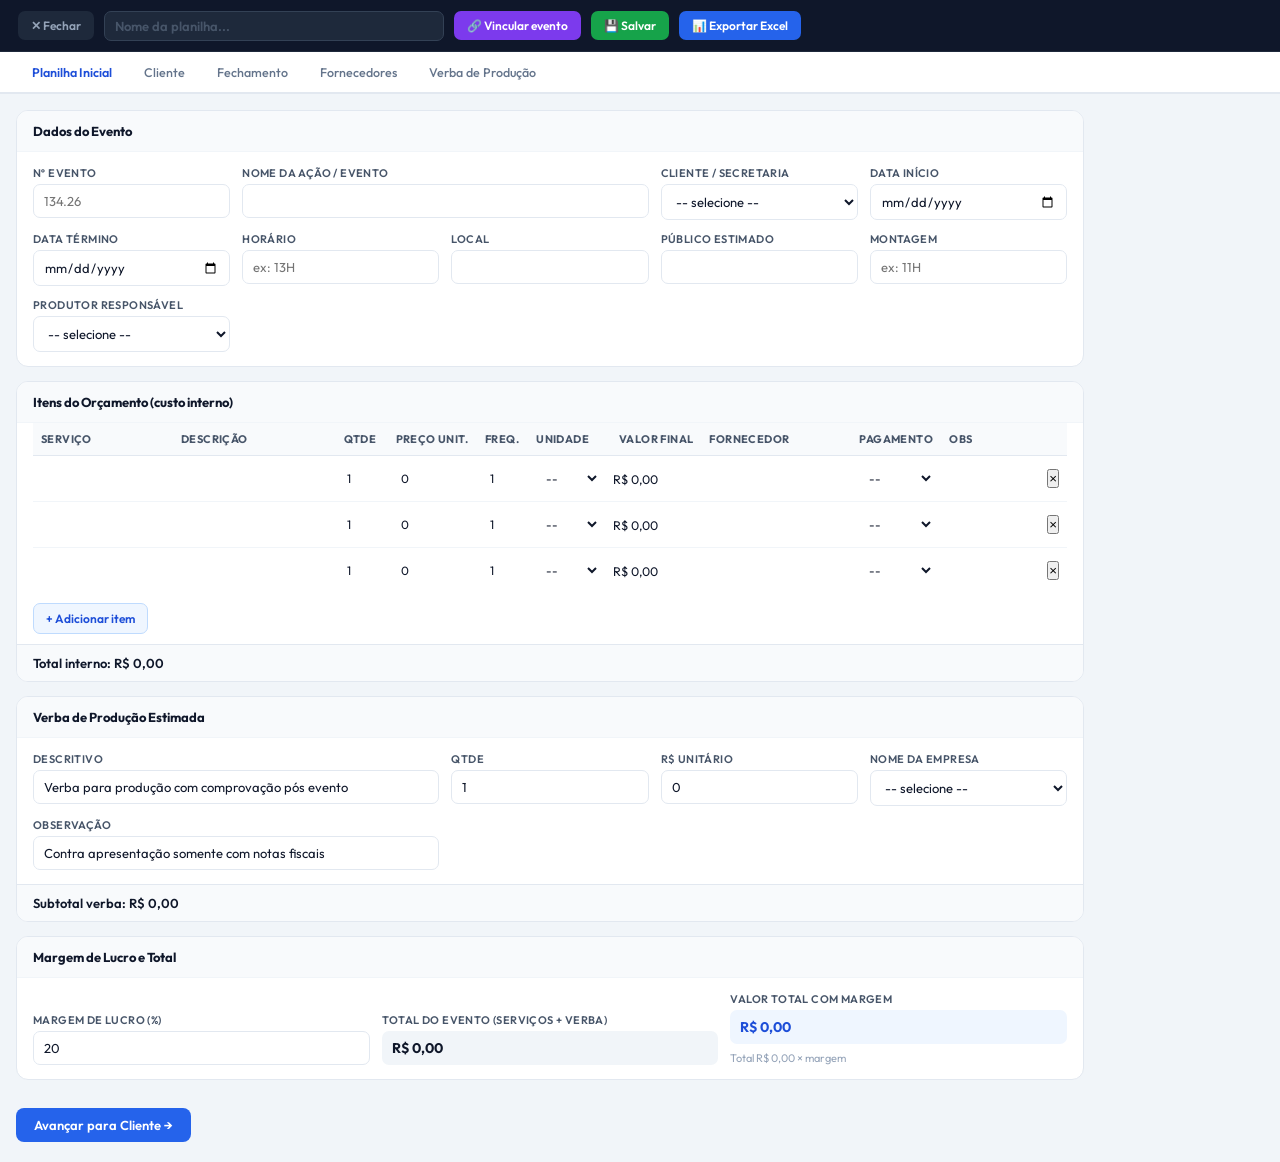
==== commit b87cf020: "Add files via upload" ====
--- a/planilha.html
+++ b/planilha.html
@@ -286,7 +286,7 @@
             </div>
             <div class="form-field">
               <label>Nome da Empresa</label>
-              <input type="text" id="nomeEmpresa" placeholder="ex: Sua Empresa de Eventos Ltda">
+              <select id="nomeEmpresa"><option value="">-- selecione --</option></select>
             </div>
             <div class="form-field col-span-2">
               <label>Observação</label>
@@ -637,17 +637,29 @@
     });
   });
 
-  /* Secretarias no select cliente */
+  /* Secretarias — do cadastro do GEP (vtp_secretarias_v1) */
   var secs = [];
   try{ secs = JSON.parse(localStorage.getItem('vtp_secretarias_v1')||'[]'); }catch(e){}
-  var secNames = secs.map(function(s){ return s.nome||s||''; }).filter(Boolean);
-  if(!secNames.length && window.LISTAS) secNames = window.LISTAS.secretarias||[];
+  var secNames = secs.map(function(s){ return s.nome||''; }).filter(Boolean).sort();
+  if(!secNames.length && window.LISTAS) secNames = (window.LISTAS.secretarias||[]).slice().sort();
   ['cliente','clienteFech'].forEach(function(id){
     var sel=document.getElementById(id);
     if(!sel) return;
     sel.innerHTML='<option value="">-- selecione --</option>';
     secNames.forEach(function(s){ var o=document.createElement('option'); o.value=s; o.textContent=s; sel.appendChild(o); });
   });
+
+  /* Empresas — do cadastro do GEP (vtp_empresas_v1) */
+  var emps = [];
+  try{ emps = JSON.parse(localStorage.getItem('vtp_empresas_v1')||'[]'); }catch(e){}
+  var empNames = emps.map(function(e){ return e.nomeFant||e.razao||e.nome||''; }).filter(Boolean).sort();
+  var selEmp = document.getElementById('nomeEmpresa');
+  if(selEmp && selEmp.tagName === 'SELECT'){
+    selEmp.innerHTML='<option value="">-- selecione --</option>';
+    empNames.forEach(function(n){ var o=document.createElement('option'); o.value=n; o.textContent=n; selEmp.appendChild(o); });
+    /* Auto-selecionar se tiver só uma empresa */
+    if(empNames.length === 1) selEmp.value = empNames[0];
+  }
 
   /* Produtores — da lista de usuários do GEP */
   var prods = [];
@@ -666,14 +678,20 @@
     sel.innerHTML='<option value="">-- selecione --</option>';
     prods.forEach(function(s){ var o=document.createElement('option'); o.value=s; o.textContent=s; sel.appendChild(o); });
   });
-  /* Preencher produtor com o usuário logado automaticamente */
+  /* Preencher produtor com o usuário logado — tenta parent.me primeiro */
   try{
-    var sess = JSON.parse(localStorage.getItem('gep_session_v1')||'null');
-    if(sess && sess.nome){
-      var selP = document.getElementById('produtor');
-      if(selP && !selP.value) selP.value = sess.nome;
-      var selPF = document.getElementById('produtorFech');
-      if(selPF && !selPF.value) selPF.value = sess.nome;
+    var nomeLogado = '';
+    if(window.parent && window.parent.me && window.parent.me.nome)
+      nomeLogado = window.parent.me.nome;
+    if(!nomeLogado){
+      var sess2 = JSON.parse(localStorage.getItem('gep_session_v1')||'null');
+      if(sess2) nomeLogado = sess2.nome||sess2.login||'';
+    }
+    if(nomeLogado){
+      ['produtor','produtorFech'].forEach(function(id){
+        var sel = document.getElementById(id);
+        if(sel && !sel.value) sel.value = nomeLogado;
+      });
     }
   }catch(e){}
 
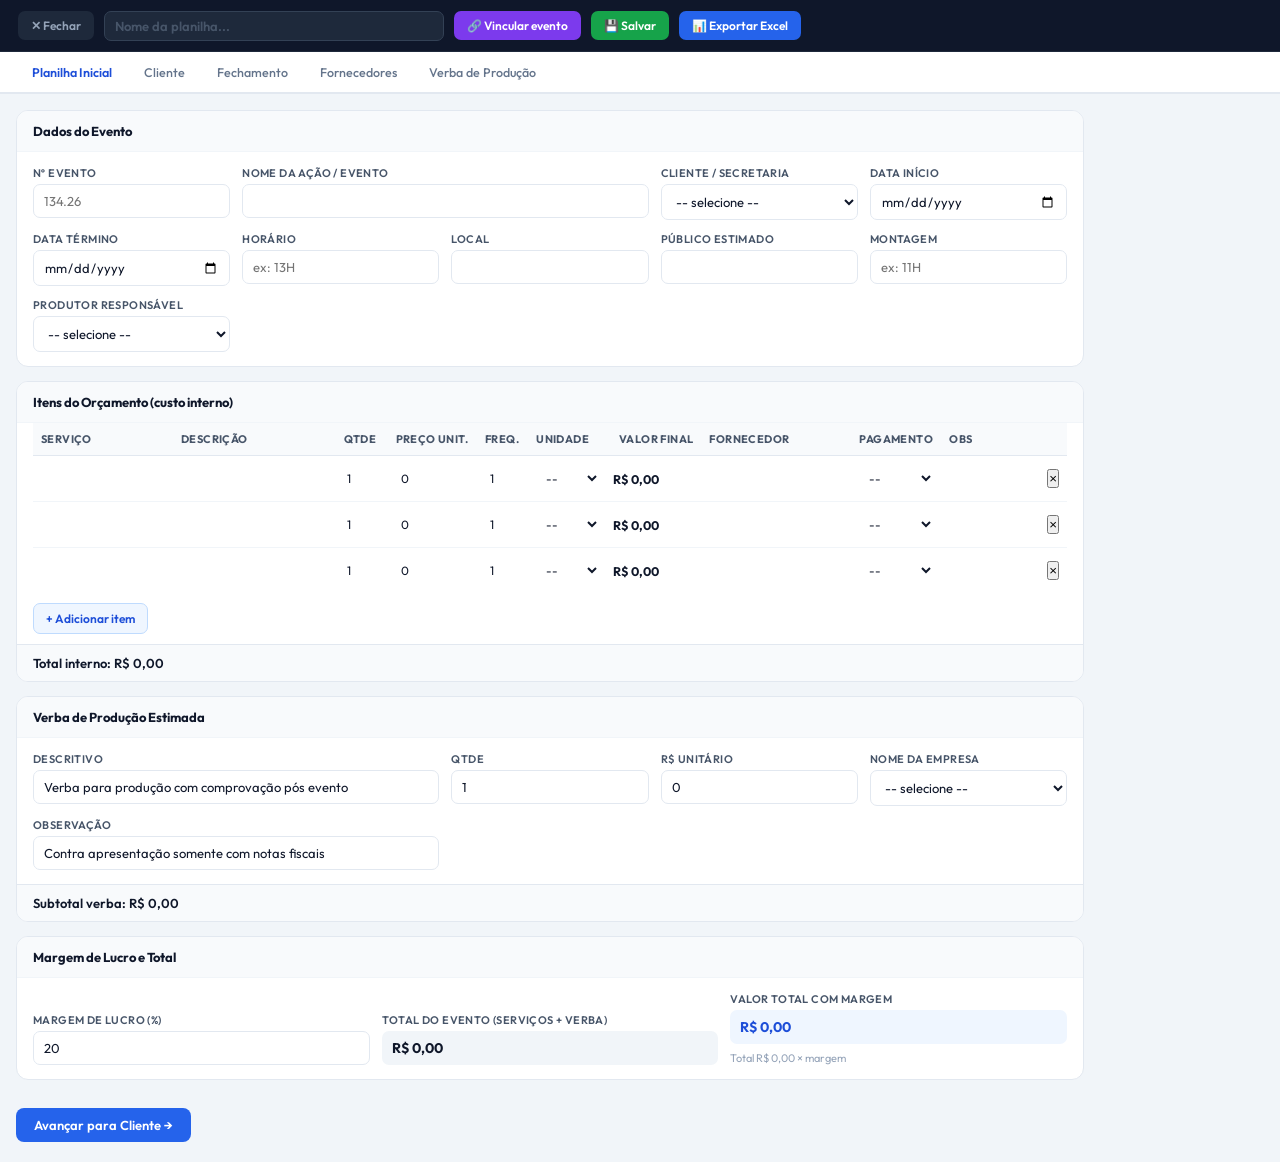
==== commit eec0820f: "Add files via upload" ====
--- a/planilha.html
+++ b/planilha.html
@@ -140,6 +140,24 @@
 .plnl-modal h3 { font-size:15px; font-weight:700; margin-bottom:14px; color:#0F172A; }
 .plnl-modal select { width:100%; padding:10px; border:1.5px solid #E2E8F0; border-radius:8px; font-size:13px; font-family:inherit; color:#0F172A; margin-bottom:14px; }
 .plnl-modal-btns { display:flex; gap:8px; justify-content:flex-end; }
+
+/* ── Fornecedores: radio horizontal ── */
+.checkbox-group { display:flex; flex-direction:row; gap:6px; align-items:center; flex-wrap:nowrap; }
+.checkbox-group label { font-size:11px; display:flex; align-items:center; gap:3px; white-space:nowrap; cursor:pointer; }
+.checkbox-group input[type=radio] { width:13px; height:13px; cursor:pointer; accent-color:#2563EB; }
+
+/* ── Fornecedores: colunas ── */
+.ff-nome { min-width:160px; }
+.ff-cnpj { width:130px; font-size:11px; }
+.ff-contato { width:110px; }
+.ff-telefone { width:120px; font-size:11px; }
+.ff-valor { width:90px; text-align:right; font-weight:600; color:#0F172A; }
+.ff-obs { min-width:100px; }
+.vencimento-cell { font-size:11px; font-weight:600; color:#1D4ED8; white-space:nowrap; min-width:80px; }
+
+/* ── Valor destaque ── */
+.valor-final { font-weight:700; color:#0F172A; white-space:nowrap; }
+
 </style>
 </head>
 <body>
@@ -469,15 +487,15 @@
             <table id="fornecedoresTable">
               <thead>
                 <tr>
-                  <th class="col-forn">Fornecedor</th>
-                  <th>CNPJ</th>
-                  <th>Contato</th>
-                  <th>Telefone</th>
-                  <th class="col-num">Valor Final</th>
-                  <th class="col-sm">Pagamento</th>
-                  <th>Vencimento</th>
-                  <th class="col-obs">Observações</th>
-                  <th class="col-del"></th>
+                  <th style="min-width:160px">Fornecedor</th>
+                  <th style="width:130px">CNPJ / CPF</th>
+                  <th style="width:110px">Contato</th>
+                  <th style="width:120px">Telefone</th>
+                  <th style="width:95px;text-align:right">Valor Final</th>
+                  <th style="width:220px">Pagamento</th>
+                  <th style="width:90px">Vencimento</th>
+                  <th style="min-width:100px">Observações</th>
+                  <th style="width:28px"></th>
                 </tr>
               </thead>
               <tbody id="fornecedoresBody"></tbody>
@@ -755,12 +773,15 @@
 
 function restoreItens(bodyId, itens, tipo){
   if(!itens || !itens.length) return;
+  var tbody = document.getElementById(bodyId);
+  if(!tbody) return;
+  tbody.innerHTML = ''; // limpar linhas em branco antes de restaurar
   itens.forEach(function(item){
-    if(tipo==='inicial' && typeof addRowFn==='function') addRowFn(item);
-    else if(tipo==='cliente' && typeof addClienteRowFn==='function') addClienteRowFn(item);
-    else if(tipo==='fechamento' && typeof addFechamentoRowFn==='function') addFechamentoRowFn(item);
-    else if(tipo==='forn' && typeof addFornecedorRowFn==='function') addFornecedorRowFn(item);
-    else if(tipo==='verba' && typeof addVerbaRowFn==='function') addVerbaRowFn(item);
+    if(tipo==='inicial')    inicialTable.addRow(item);
+    else if(tipo==='cliente')    addClienteRow(item);
+    else if(tipo==='fechamento') fechamentoTable.addRow(item);
+    else if(tipo==='forn')       addFornecedorRow(item);
+    else if(tipo==='verba')      addVerbaRow(item);
   });
 }
 
@@ -771,10 +792,29 @@
     var rows = document.querySelectorAll('#'+bodyId+' tr');
     var result = [];
     rows.forEach(function(tr){
-      var inputs = tr.querySelectorAll('input,select');
       var obj = {};
-      inputs.forEach(function(inp){ if(inp.name) obj[inp.name]=inp.value; });
-      if(Object.keys(obj).length) result.push(obj);
+      function gv(cls){ var el=tr.querySelector('.'+cls); return el?el.value:''; }
+      if(bodyId==='itensBody'||bodyId==='fechamentoItensBody'){
+        obj={servico:gv('f-servico'),desc:gv('f-desc'),
+             qtde:gv('f-qtde'),preco:gv('f-preco'),freq:gv('f-freq'),
+             unidade:gv('f-unidade'),fornecedor:gv('f-fornecedor'),
+             forma:gv('f-forma'),obs:gv('f-obs')};
+        if(!obj.servico&&!obj.desc&&!parseFloat(obj.preco)) return;
+      } else if(bodyId==='clienteItensBody'){
+        obj={servico:gv('cf-servico'),desc:gv('cf-desc'),
+             qtde:gv('cf-qtde'),preco:gv('cf-preco'),freq:gv('cf-freq')};
+        if(!obj.servico&&!obj.desc) return;
+      } else if(bodyId==='fornecedoresBody'){
+        var fc=tr.querySelector('.ff-forma-check:checked');
+        obj={nome:gv('ff-nome'),cnpj:gv('ff-cnpj'),contato:gv('ff-contato'),
+             telefone:gv('ff-telefone'),valor:gv('ff-valor'),
+             forma:fc?fc.value:'',dias:tr.dataset.dias||'',obs:gv('ff-obs')};
+        if(!obj.nome) return;
+      } else if(bodyId==='verbaBody'){
+        obj={produtor:gv('vb-produtor'),descricao:gv('vb-descricao'),valor:gv('vb-valor')};
+        if(!obj.produtor&&!obj.descricao) return;
+      } else { return; }
+      result.push(obj);
     });
     return result;
   }
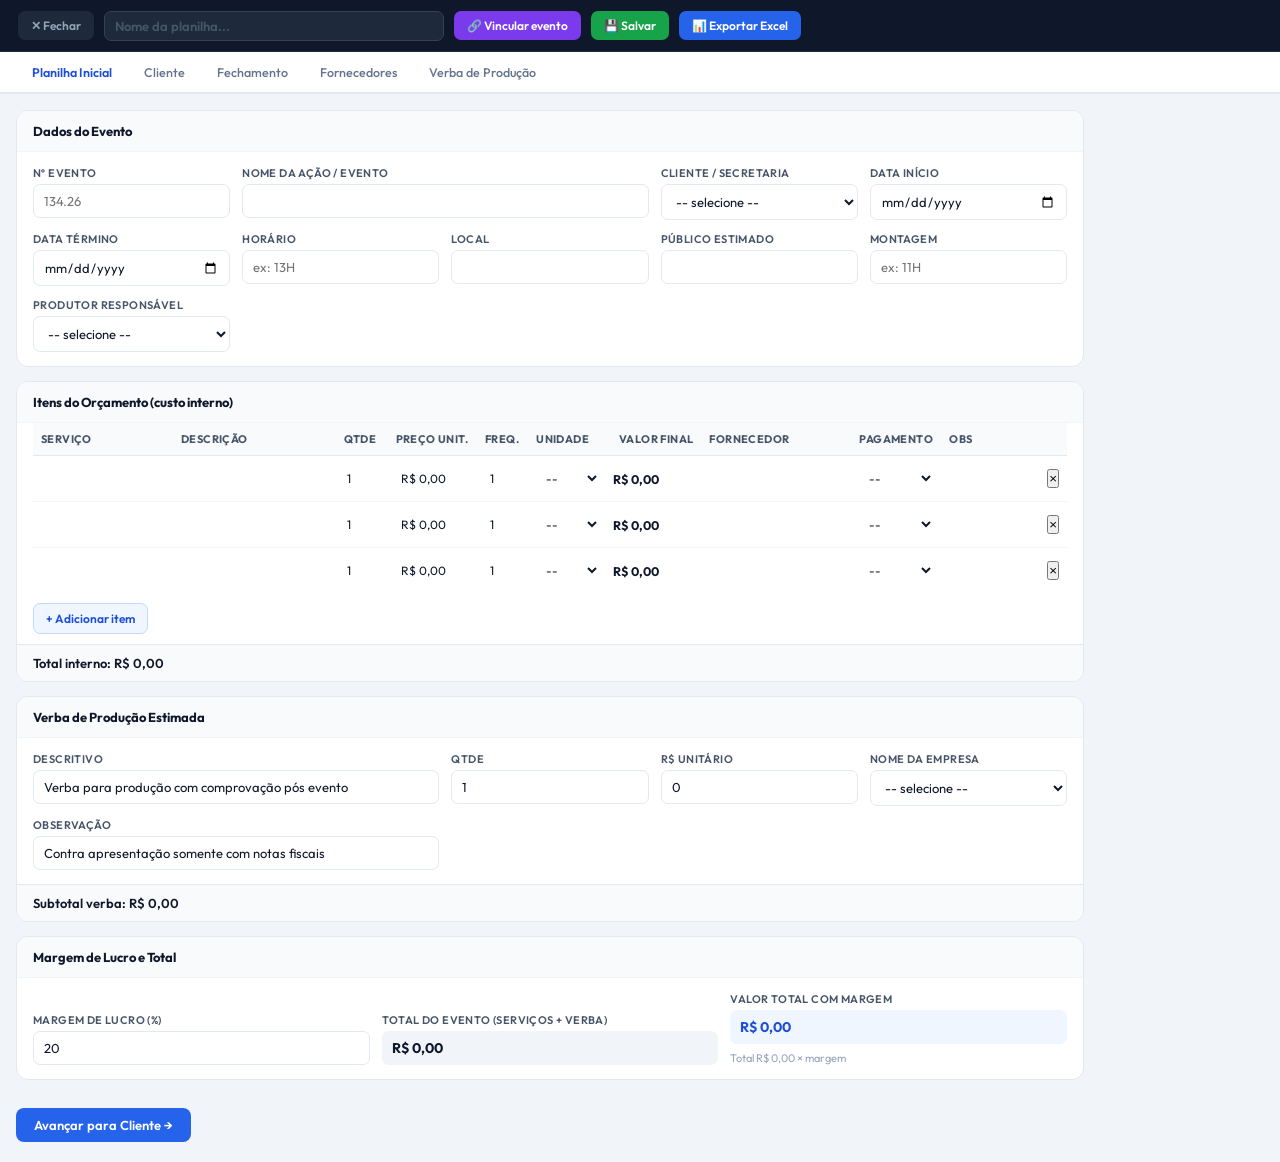
==== commit f57359f9: "Add files via upload" ====
--- a/planilha.html
+++ b/planilha.html
@@ -750,11 +750,18 @@
   setVal('margemLucro', d.margemLucro);
 
   /* Itens */
-  if(d.itens) restoreItens('itensBody', d.itens, 'inicial');
-  if(d.clienteItens) restoreItens('clienteItensBody', d.clienteItens, 'cliente');
-  if(d.fechamentoItens) restoreItens('fechamentoItensBody', d.fechamentoItens, 'fechamento');
-  if(d.fornecedoresItens) restoreItens('fornecedoresBody', d.fornecedoresItens, 'forn');
-  if(d.verbaItens) restoreItens('verbaBody', d.verbaItens, 'verba');
+  // Filtrar itens corrompidos (salvos como {} em versões antigas)
+  function itemValido(it) {
+    if(!it || typeof it !== 'object') return false;
+    return (it.servico||it.nome||it.produtor||it.descricao||'').trim() !== '' ||
+           parseFloat(it.preco||it.valor||0) > 0;
+  }
+
+  if(d.itens) restoreItens('itensBody', d.itens.filter(itemValido), 'inicial');
+  if(d.clienteItens) restoreItens('clienteItensBody', d.clienteItens.filter(itemValido), 'cliente');
+  if(d.fechamentoItens) restoreItens('fechamentoItensBody', d.fechamentoItens.filter(itemValido), 'fechamento');
+  if(d.fornecedoresItens) restoreItens('fornecedoresBody', d.fornecedoresItens.filter(itemValido), 'forn');
+  if(d.verbaItens) restoreItens('verbaBody', d.verbaItens.filter(itemValido), 'verba');
 
   /* Cadastro de fornecedores */
   if(d.cadastroRows && typeof renderCadastro==='function'){
